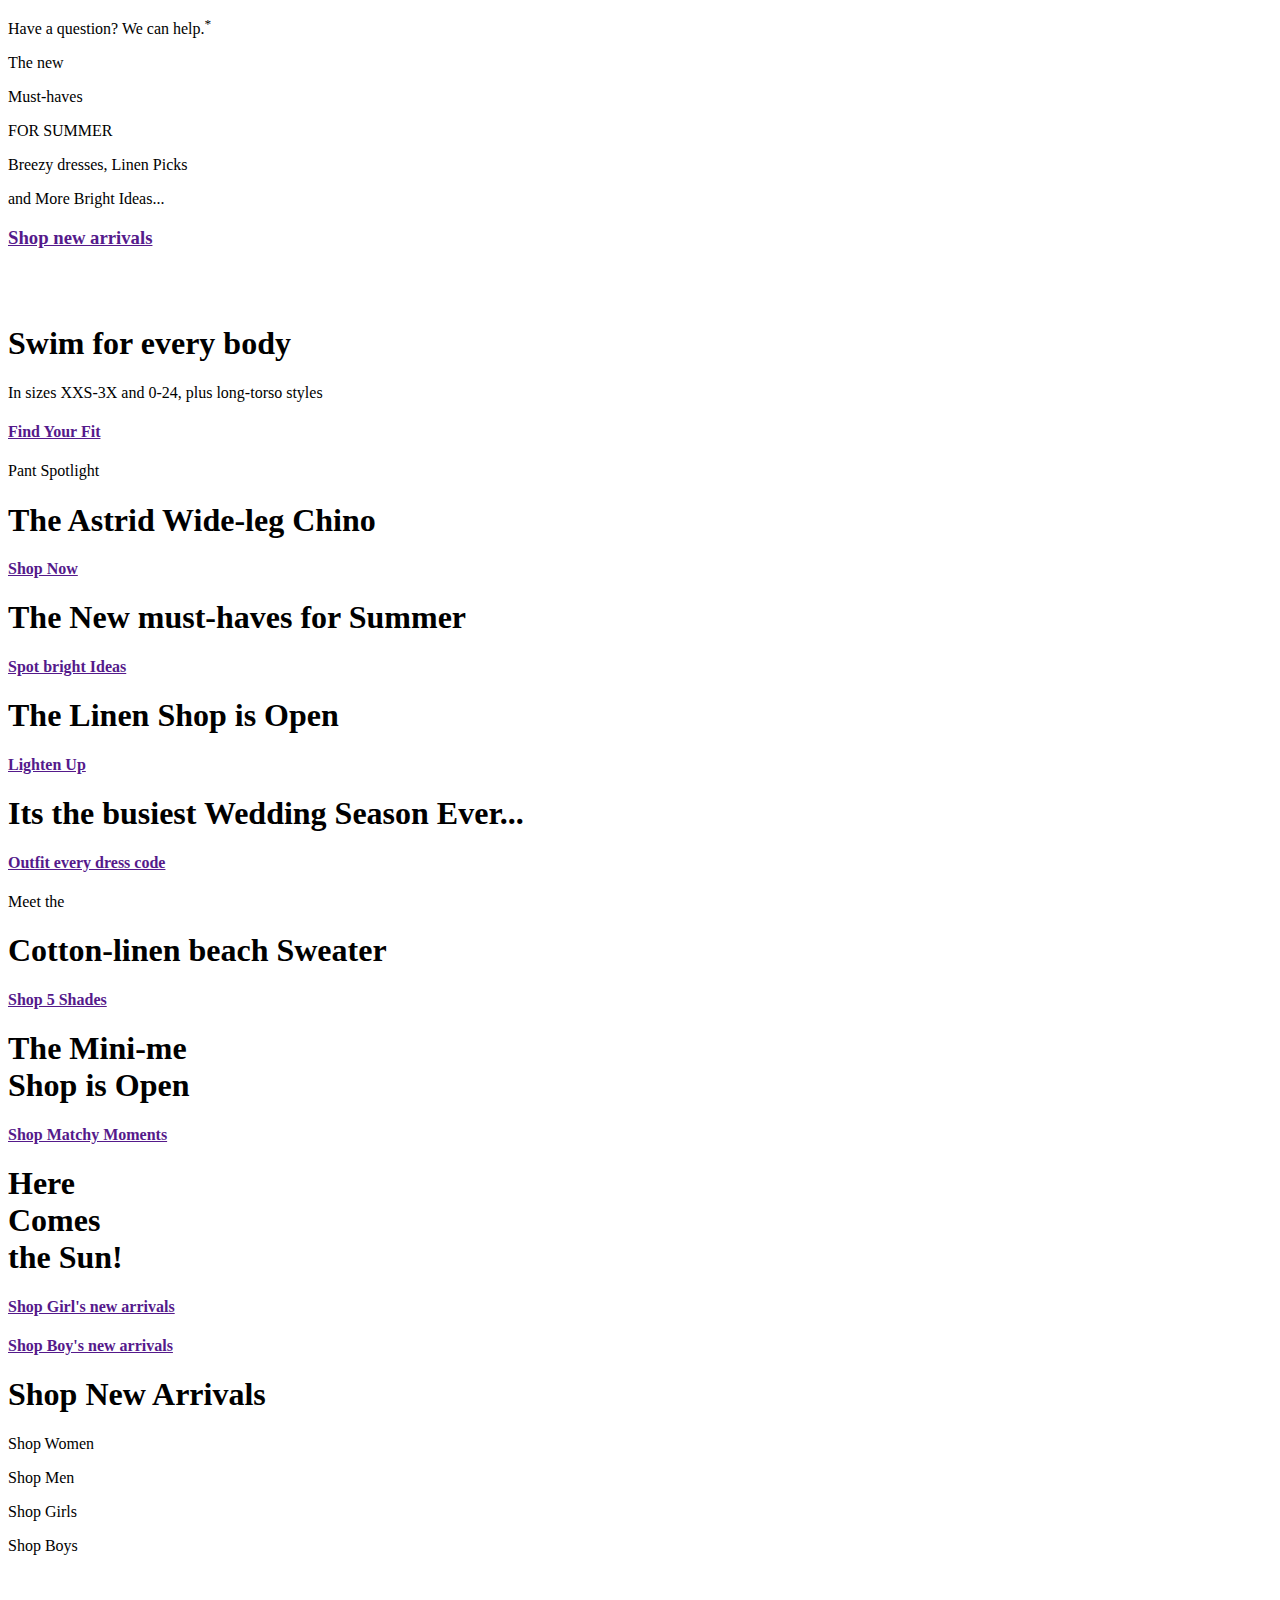
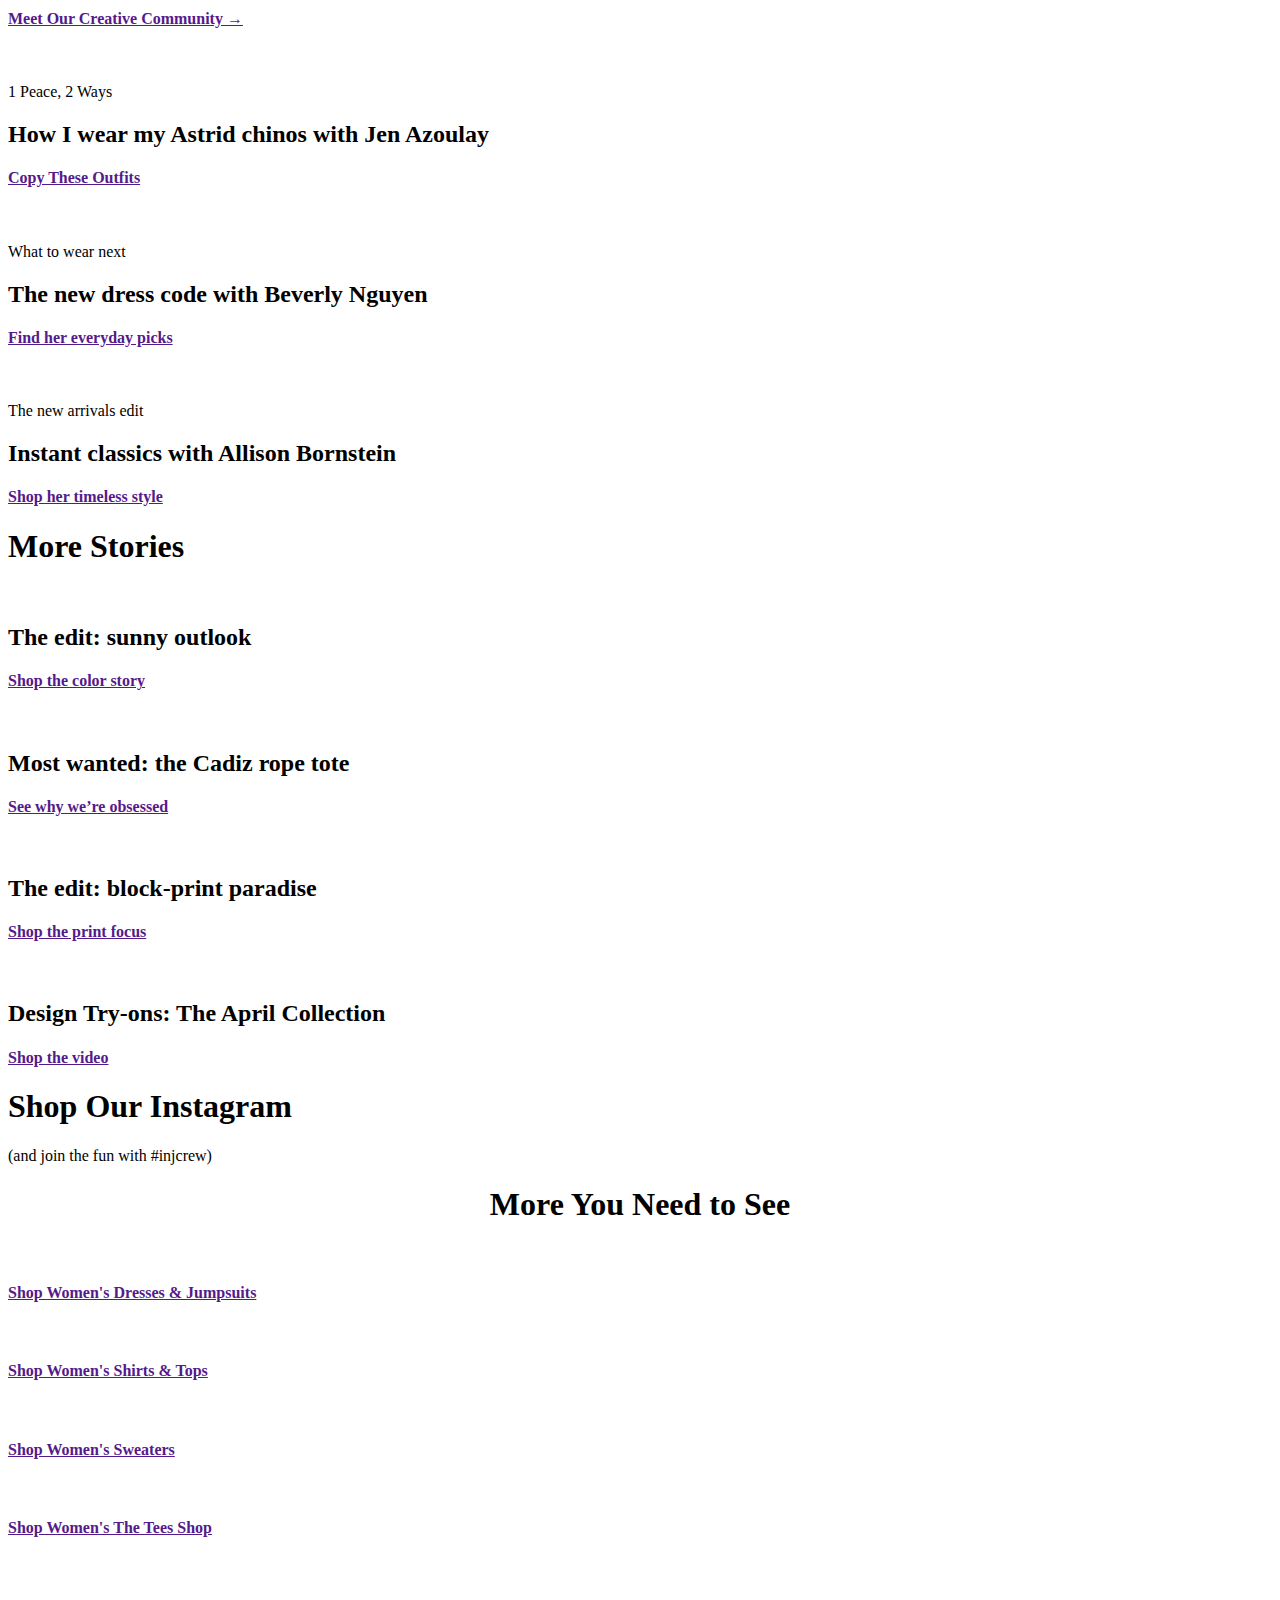
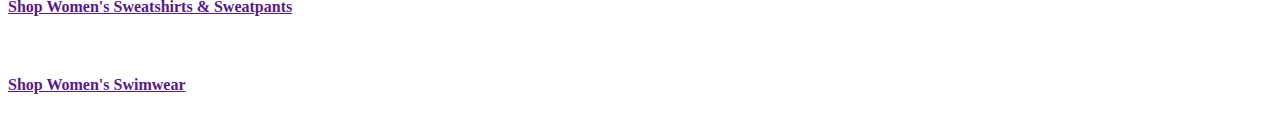
==== index.html @ aef03e2a "Update index.html" ====
<!DOCTYPE html>
<html lang="en">
<head>
    <meta charset="UTF-8">
    <meta http-equiv="X-UA-Compatible" content="IE=edge">
    <meta name="viewport" content="width=device-width, initial-scale=1.0">
    <title>J.Crew</title>
    <link rel="shortcut icon" href="[data-uri]" type="image/x-icon">
    <script
    src="https://kit.fontawesome.com/24c494a6b6.js"
    crossorigin="anonymous">
    </script>
    <link rel="stylesheet" href="./styles/navbar.css">
    <link rel="stylesheet" href="./styles/index.css">
    <link rel="stylesheet" href="./styles/footer.css">

    <link rel="preconnect" href="https://fonts.googleapis.com">
    <link rel="preconnect" href="https://fonts.gstatic.com" crossorigin>
    <link href="https://fonts.googleapis.com/css2?family=Inter:wght@400;500;600;700;800
&family=Merriweather:wght@300&family=Roboto+Flex:opsz,wght@8..144,300&family=Roboto:wght@500&display=swap"
        rel="stylesheet">
    <style>
       
        
        
       
    </style>
</head>
<body>
    <div id="body"></div>
    <div id="landing">
        <div id="haq"><p>Have a question? We can help.<sup>*</sup></p></div>
        <div id="pr1">
            <div id="img1">
                <div>
                    <p class="l">The new</p>
                    <p id="l2">Must-haves</p>
                    <p id="l3">FOR SUMMER</p>
                    <p class="l">Breezy dresses, Linen Picks</p>
                    <p class="l">and More Bright Ideas...</p>
                    <h3><a href="">Shop new arrivals</a></h3>
                </div>
                
            </div>
            <div id="img2">
                <img src="https://www.jcrew.com/brand_creative/2022/202205-May/w_newarrivals/v2/2022may_0426_na_w_img7.jpg" alt="">
                <img src="https://www.jcrew.com/brand_creative/2022/202205-May/w_newarrivals/v2/2022may_0426_na_w_img0.jpg" alt="">
                <img src="https://www.jcrew.com/brand_creative/2022/202205-May/w_newarrivals/v2/2022may_0426_na_w_img1.jpg" alt="">
                <img src="https://www.jcrew.com/brand_creative/2022/202205-May/w_newarrivals/v2/2022may_0426_na_w_img17.jpg" alt="">
                <img src="https://www.jcrew.com/brand_creative/2022/202205-May/w_newarrivals/v2/2022may_0426_na_w_img5.jpg" alt="">
                <img src="https://www.jcrew.com/brand_creative/2022/202205-May/w_newarrivals/v2/2022may_0426_na_w_img6.jpg" alt="">
            </div>
        </div>
        <div id="pr2">
            <img src="Screenshot (2054).png" alt="">
        </div>
        <div id="pr3">
            <div id="land1">
                <h1>Swim for every body </h1>
                <p>In sizes XXS-3X and 0-24, plus long-torso styles</p>
                <h4><a href="">Find Your Fit</a></h4>
            </div>
            <div id="land2">
                <p>Pant Spotlight</p>
                <h1>The Astrid Wide-leg Chino</h1>
                <h4><a href="">Shop Now</a></h4>
            </div>
            <div id="land3">
                <h1>The New must-haves for Summer</h1>
                <h4><a href="">Spot bright Ideas</a></h4>
            </div>
            <div id="land4">
                <h1>The Linen Shop is Open</h1>
                <h4><a href="">Lighten Up</a></h4>
            </div>
            <div id="land5">
                <h1>Its the busiest Wedding Season Ever...</h1>
                <h4><a href="">Outfit every dress code</a></h4>
            </div>
            <div id="land6">
                <p>Meet the</p>
                <h1>Cotton-linen beach Sweater</h1>
                <h4><a href="">Shop 5 Shades</a></h4>
            </div>
            <div id="land7">
                <h1>The Mini-me <br> Shop is Open</h1>
                <h4><a href="">Shop Matchy Moments</a></h4>
            </div>
            <div id="land8">
                <h1>Here <br> Comes <br> the Sun!</h1>
                <h4><a href="">Shop Girl's new arrivals</a></h4>
                <h4><a href="">Shop Boy's new arrivals</a></h4>
            </div>
        </div>
        <div id="pr4">
            <h1>Shop New Arrivals</h1>
            <p id="pr41">Shop Women</p>
            <p id="pr42">Shop Men</p>
            <p id="pr43">Shop Girls</p>
            <p id="pr44">Shop Boys</p>
        </div>
        <div id="pr5">
            <div id="sub1pr5">
                <img src="https://www.jcrew.com/brand_creative/2022/202204-Apr/logo_jcrew_collective_20220315_blk.png?imformat=generic" alt="">
                <h4><a href="">Meet Our Creative Community &#8594</a></h4>
            </div>
            <div id="sub2pr5">
                <div>
                    <img src="https://www.jcrew.com/brand_creative/homepage2022/05-May2/2022may_0503_hp_w_img7.jpg" alt="">
                    <p>1 Peace, 2 Ways</p>
                    <h2>How I wear my Astrid chinos with Jen Azoulay</h2>
                    <h4><a href="">Copy These Outfits</a></h4>
                </div>
                <div>
                    <img src="https://www.jcrew.com/brand_creative/homepage2022/05-May2/2022may_0503_hp_w_img8.jpg" alt="">
                    <p>What to wear next</p>
                    <h2>The new dress code with Beverly Nguyen</h2>
                    <h4><a href="">Find her everyday picks</a></h4>
                </div>
                <div>
                    <img src="https://www.jcrew.com/brand_creative/homepage2022/05-May2/2022may_0503_hp_w_img9.jpg" alt="">
                    <p>The new arrivals edit</p>
                    <h2>Instant classics with Allison Bornstein</h2>
                    <h4><a href="">Shop her timeless style</a></h4>
                </div>
            </div>
            <div id="sub3pr5">
                <h1>More Stories</h1>
                <div>
                    <div>
                        <img src="https://www.jcrew.com/brand_creative/homepage2022/05-May/2022may_0426_hp_w_img11.jpg" alt="">
                        <h2>The edit: sunny outlook</h2>
                        <h4><a href="">Shop the color story</a></h4>
                    </div>
                    <div>
                        <img src="https://www.jcrew.com/brand_creative/homepage2022/05-May/2022may_0426_hp_w_img12.jpg" alt="">
                        <h2>Most wanted: the Cadiz rope tote</h2>
                        <h4><a href="">See why we’re obsessed</a></h4>
                    </div>
                    <div>
                        <img src="https://www.jcrew.com/brand_creative/homepage2022/05-May/2022may_0426_hp_w_img13_new.jpg" alt="">
                        <h2>The edit: block-print paradise</h2>
                        <h4><a href="">Shop the print focus</a></h4>
                    </div>
                    <div>
                        <img src="https://www.jcrew.com/brand_creative/homepage2022/05-May/2022may_0426_hp_w_img14.jpg" alt="">
                        <h2>Design Try-ons: The April Collection</h2>
                        <h4><a href="">Shop the video</a></h4>
                    </div>
                </div>
            </div>
        </div>
        <div id="pr6">
            <h1>Shop Our Instagram</h1>
            <p style="margin-top: 0px;">(and join the fun with #injcrew)</p>
            <div>
                <div id="subpr6">

                    <div id="pr6img1">
                        <div id="spr61" style="text-align: center;display: none;padding-top: 140px;padding-bottom: 20px;">
                            <h4 style=" margin-bottom: 80px;">Shop Now</h4>
                            <p>@jcrew</p>
                            <p>&#9825 416 Likes</p>
                        </div>
                    </div>
                    <div id="pr6img2">
                        <div id="spr62" style="text-align: center;display: none;padding-top: 140px;padding-bottom: 20px;">
                            <h4 style=" margin-bottom: 80px;">Shop Now</h4>
                            <p>@jcrew</p>
                            <p>&#9825 793 Likes</p>
                        </div>
                    </div>
                    <div id="pr6img3">
                        <div id="spr63" style="text-align: center;display: none;padding-top: 140px;padding-bottom: 20px; ">
                            <h4 style=" margin-bottom: 80px;">Shop Now</h4>
                            <p>@jcrew</p>
                            <p>&#9825 1412 Likes</p>
                        </div>
                    </div>
                    <div id="pr6img4">
                        <div id="spr64" style="text-align: center;display: none;padding-top: 140px;padding-bottom: 20px; ">
                            <h4 style=" margin-bottom: 80px;">Shop Now</h4>
                            <p>@jcrew</p>
                            <p>&#9825 1629 Likes</p>
                        </div>
                    </div>
                   
                </div>
            </div>
            
        </div>
        <div id="pr7">
            <div id="sub1pr7" style="text-align: center;">
                <h1>More You Need to See</h1>
            </div>

            <div id="sub2pr7">
                <div>
                    <img src="https://www.jcrew.com/s7-img-facade/BH290_BL8486_m?wid=416" alt="">
                    <h4><a href="">Shop Women's Dresses & Jumpsuits</a></h4>
                </div>
                <div>
                    <img src="https://www.jcrew.com/s7-img-facade/AY671_BK0001?wid=416" alt="">
                    <h4><a href="">Shop Women's Shirts & Tops</a></h4>
                </div>
                <div>
                    <img src="https://www.jcrew.com/s7-img-facade/BG652_SU8788_m?wid=416" alt="">
                    <h4><a href="">Shop Women's Sweaters</a></h4>
                </div>
                <div>
                    <img src="https://www.jcrew.com/s7-img-facade/AW770_OR5787_m?wid=416" alt="">
                    <h4><a href="">Shop Women's The Tees Shop</a></h4>
                </div>
                <div>
                    <img src="https://www.jcrew.com/s7-img-facade/BL371_BL8133_m?wid=416" alt="">
                    <h4><a href="">Shop Women's Sweatshirts & Sweatpants</a></h4>
                </div>
                <div>
                    <img src="https://www.jcrew.com/s7-img-facade/BC108_BL8133_m?wid=416" alt="">
                    <h4><a href="">Shop Women's Swimwear</a></h4>
                </div>
            </div>
            
        </div>
    </div>
    <div id="footer"></div>
</body>
</html>
<script type="module" src="./scripts/nav.js"></script>
<script type="module" src="./scripts/index.js"></script>
<script type="module" src="./scripts/foot.js"></script>
---- styles/footer.css ----
#main>.hr{
    margin-top: 50px;
    width: 100%;
}

.img1 {
    margin-left: 450px;
}

#main2 {
    background-color: #f0f1f2;
    display: flex;
    gap: 80px;
    font-family: 'Inter', sans-serif;
    font-family: 'Roboto', sans-serif;
    line-height: 17px;
    font-size: 15px;
}

.help {
    margin-left: 45px;
    margin-top: 25px;
}

.help>p {
    color: black;
    text-decoration: none;
}

.links{
    margin-top: 25px;
}

.links>p>a,.help>p>a,.about>p>a{
    text-decoration: none;
   color: black;
   font-family: 'Inter', sans-serif;
}

.about{
    margin-top: 25px;
}
.get {
    color: gray;
}

input {
    width: 300px;
    padding: 8px;
}

button {
    width: auto;
    padding: 8px;
    background-color: black;
    color: white;
}

.like {
    margin-top: 40px;
}


.icon {
    background-color: #f0f1f2;

}

.fa {
    margin-top: 35px;
    margin-left: 45px;
    color: black;
    text-decoration: none;
    font-size: 25px;
}

.india {
    display: flex;
    gap: 10px;
    background-color: #f0f1f2;

}

.india>p {
    margin-top: 40px;
    margin-left: 45px;
    color: black;
    font-family: 'Inter', sans-serif;
    text-decoration-line: underline;
    cursor: pointer;
}

.flag {
    width: 23px;
    height: 17px;
    margin-top: 40px;
}

.lastimg {
    margin-left: -23px;
    margin-top: -14px;
    background-color: #f0f1f2;
}

.downbtn{
    border: none;
    height: 35px;
}
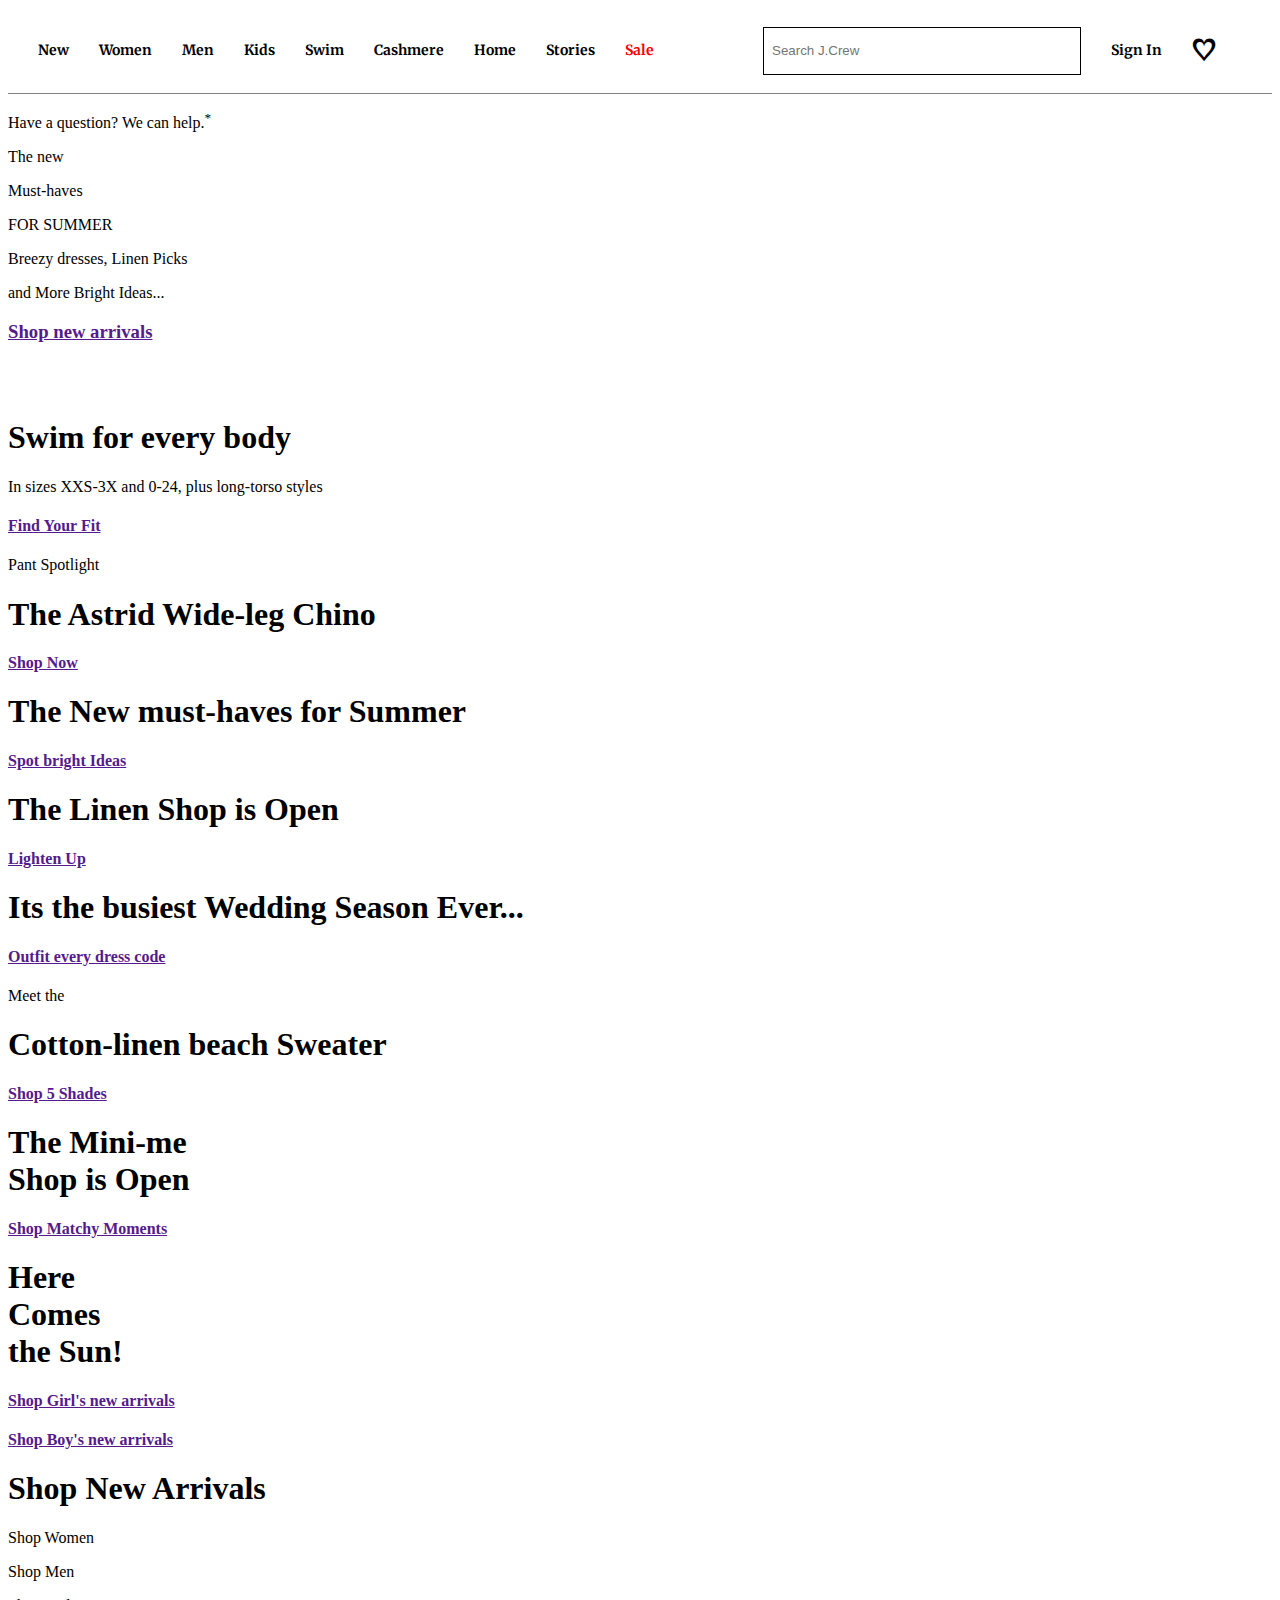
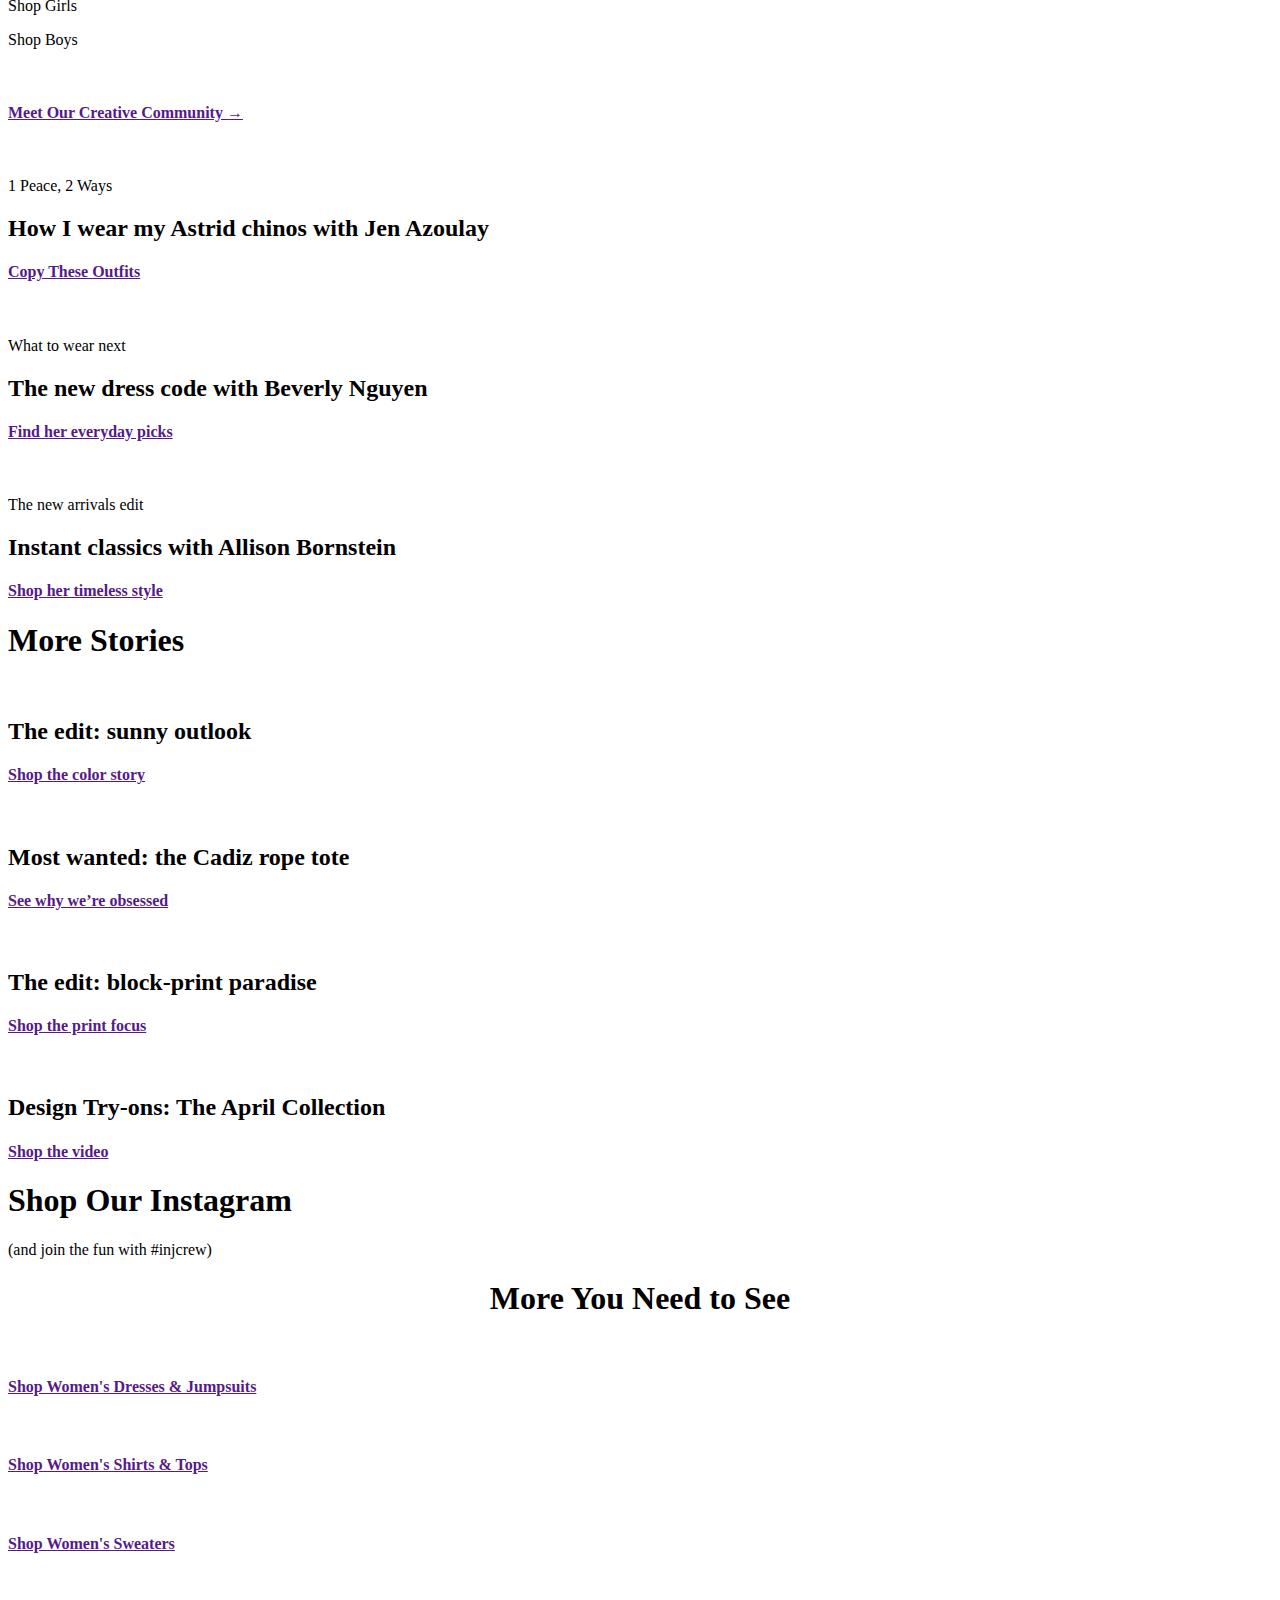
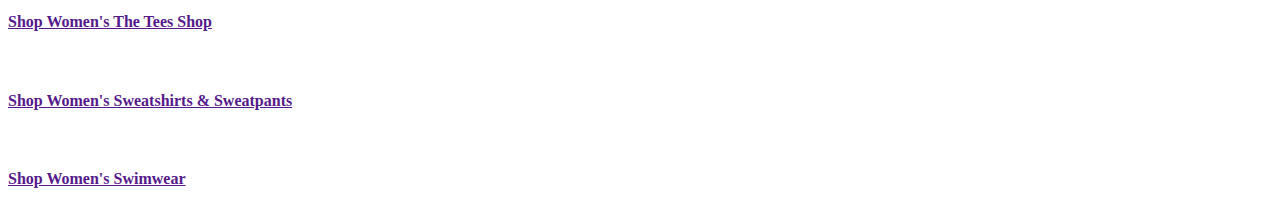
==== commit 77996429: "sign out added" ====
--- a/index.html
+++ b/index.html
@@ -4,7 +4,7 @@
     <meta charset="UTF-8">
     <meta http-equiv="X-UA-Compatible" content="IE=edge">
     <meta name="viewport" content="width=device-width, initial-scale=1.0">
-    <title>J.Crew</title>
+    <title>Home | J.Crew</title>
     <link rel="shortcut icon" href="[data-uri]" type="image/x-icon">
     <script
     src="https://kit.fontawesome.com/24c494a6b6.js"
@@ -228,4 +228,4 @@
 </html>
 <script type="module" src="./scripts/nav.js"></script>
 <script type="module" src="./scripts/index.js"></script>
-<script type="module" src="./scripts/foot.js"></script>
+<script type="module" src="./scripts/foot.js"></script>--- a/styles/navbar.css
+++ b/styles/navbar.css
@@ -0,0 +1,279 @@
+#body{
+    line-height: 15px;
+    font-family: 'Merriweather', serif;
+}
+#body a{
+    text-decoration: none;
+    color: black;
+    
+}
+#body a:hover{
+    text-decoration: underline;
+} 
+#navbar{
+    display: flex;
+    justify-content: space-between;
+    border-bottom: 0.2px solid grey;
+    padding-right: 20px;
+    
+    
+}
+#navbar div{
+    display: flex;
+    
+    align-items: center;
+    
+   
+    
+
+}
+#navsign a:hover{
+    text-decoration: none;
+}
+#nav1 img{
+    height: 80px;
+}
+#nav2 img{
+    height: 30px;
+}
+#nav2 input{
+    height: 30px;
+    border: none;
+    outline: none;
+}
+#nav1{
+    gap: 30px;
+    align-items: baseline;
+    
+    
+}
+#navsearch{
+    border: 1px solid black;
+    /* width: 45%; */
+    margin-left: 45px;
+}
+#nav2{
+    gap: 30px;
+    
+}
+#navsign{
+    gap: 30px;
+    /* padding: 0px 15px; */
+}
+#navsign i{
+    /* color: white; */
+    /* border: 1px solid black; */
+    font-size: larger;
+    padding-bottom: 10px;
+}
+.red{
+    color: red;
+    
+}
+#navbar p{
+    font-size:14px;
+    font-weight: bold;
+    padding: 5px 0px;
+}
+#navbar p:hover{
+    border-bottom: 2px solid black;
+    cursor: pointer;
+
+}
+.red:hover{
+    text-decoration: underline;
+    cursor: pointer;
+    
+}
+#new img{
+    width: 200px;
+}
+#new{
+    display: none;
+    gap: 50px;
+    justify-content: center;
+    position: absolute;
+    background-color: white;
+    width: 100%;
+    font-size: 15px;
+    z-index: 1000;
+    
+}
+#women{
+    display: none;
+    gap: 50px;
+    justify-content: center;
+    position: absolute;
+    background-color: white;
+    width: 100%;
+    font-size: 15px;
+    z-index: 1000;
+}
+#men{
+    display: none;
+    gap: 50px;
+    justify-content: center;
+    position: absolute;
+    background-color: white;
+    width: 100%;
+    font-size: 15px;
+    z-index: 1000;
+}
+#kids{
+    display: none;
+    gap: 50px;
+    justify-content: center;
+    position: absolute;
+    background-color: white;
+    width: 100%;
+    font-size: 15px;
+    z-index: 1000;
+}
+#swim{
+    display: none;
+    gap: 50px;
+    justify-content: center;
+    position: absolute;
+    background-color: white;
+    width: 100%;
+    font-size: 15px;
+    z-index: 1000;
+}
+#cashmere{
+    display: none;
+    /* justify-content: center; */
+    position: absolute;
+    background-color: rgba(255, 255, 255, 0);
+    
+    width: 100%;
+    font-size: 15px;
+    z-index: 1000;
+   
+
+}
+#cashmere1{
+    margin-left: 500px;
+    background-color: white;
+    padding: 0px 20px;
+    font-size: 15px;
+    z-index: 1000;
+}
+#home{
+    display: none;
+    gap: 90px;
+    justify-content: center;
+    position: absolute;
+    background-color: white;
+    width: 100%;
+    font-size: 15px;
+    z-index: 1000;
+}
+#stories{
+    
+    display: none;
+    gap: 50px;
+    justify-content: center;
+    position: absolute;
+    background-color: white;
+    width: 100%;
+    font-size: 15px;
+    z-index: 1000;
+}
+#sale{
+    display: none;
+    gap: 100px;
+    justify-content: center;
+    position: absolute;
+    background-color: white;
+    width: 100%;
+    padding: 10px 0px 45px 0px;
+    font-size: 15px;
+    z-index: 1000;
+}
+#women4{
+    width: 400px;
+}
+#women4>div{
+    display: flex;
+}
+#subwomen1{
+    gap: 13px;
+}
+#subwomen2{
+    gap: 4px;
+}
+#subwomen1 img{
+    height: 255px;
+}
+#subwomen2 img{
+    height: 173px;
+}
+#women4 p{
+    margin-top: 0px;
+    font-weight: bold;
+}
+#new4 p,#new5 p{
+    margin-top: 0px;
+    font-weight: bold;
+}
+#home3{
+    display: flex;
+    gap: 20px;
+}
+#home3 img{
+    height: 250px;
+}
+#home p{
+    margin-top: 0px;
+}
+#stories4{
+    display: flex;
+    gap: 20px;
+}
+#stories4 img{
+    height: 250px;
+}
+#stories4 p{
+    margin-top: 0px;
+}
+#stories1{
+    padding-top: 15px;
+}
+#navlen{
+    /* background-color: rgb(1,97,255); */
+    border-radius: 50%;
+    color: white;
+    font-size: 16px;
+    text-decoration: none;
+    font-weight: bold;
+    padding: 3px;
+}
+.navgray{
+    color: gray;
+}
+#navimg{
+    cursor: pointer;
+}
+#acc{
+    display: none;
+    justify-content: end;
+   
+    position: absolute;
+    background-color: rgba(255, 255, 255, 0);
+    
+    width: 100%;
+    font-size: 15px;
+    z-index: 1000;
+   
+}
+#acc1{
+    margin-right: 100px;
+    background-color: white;
+    padding: 10px 40px;
+    font-size: 15px;
+    z-index: 1000;
+}
+#dlt:hover{
+    cursor: pointer;
+    text-decoration: underline;
+}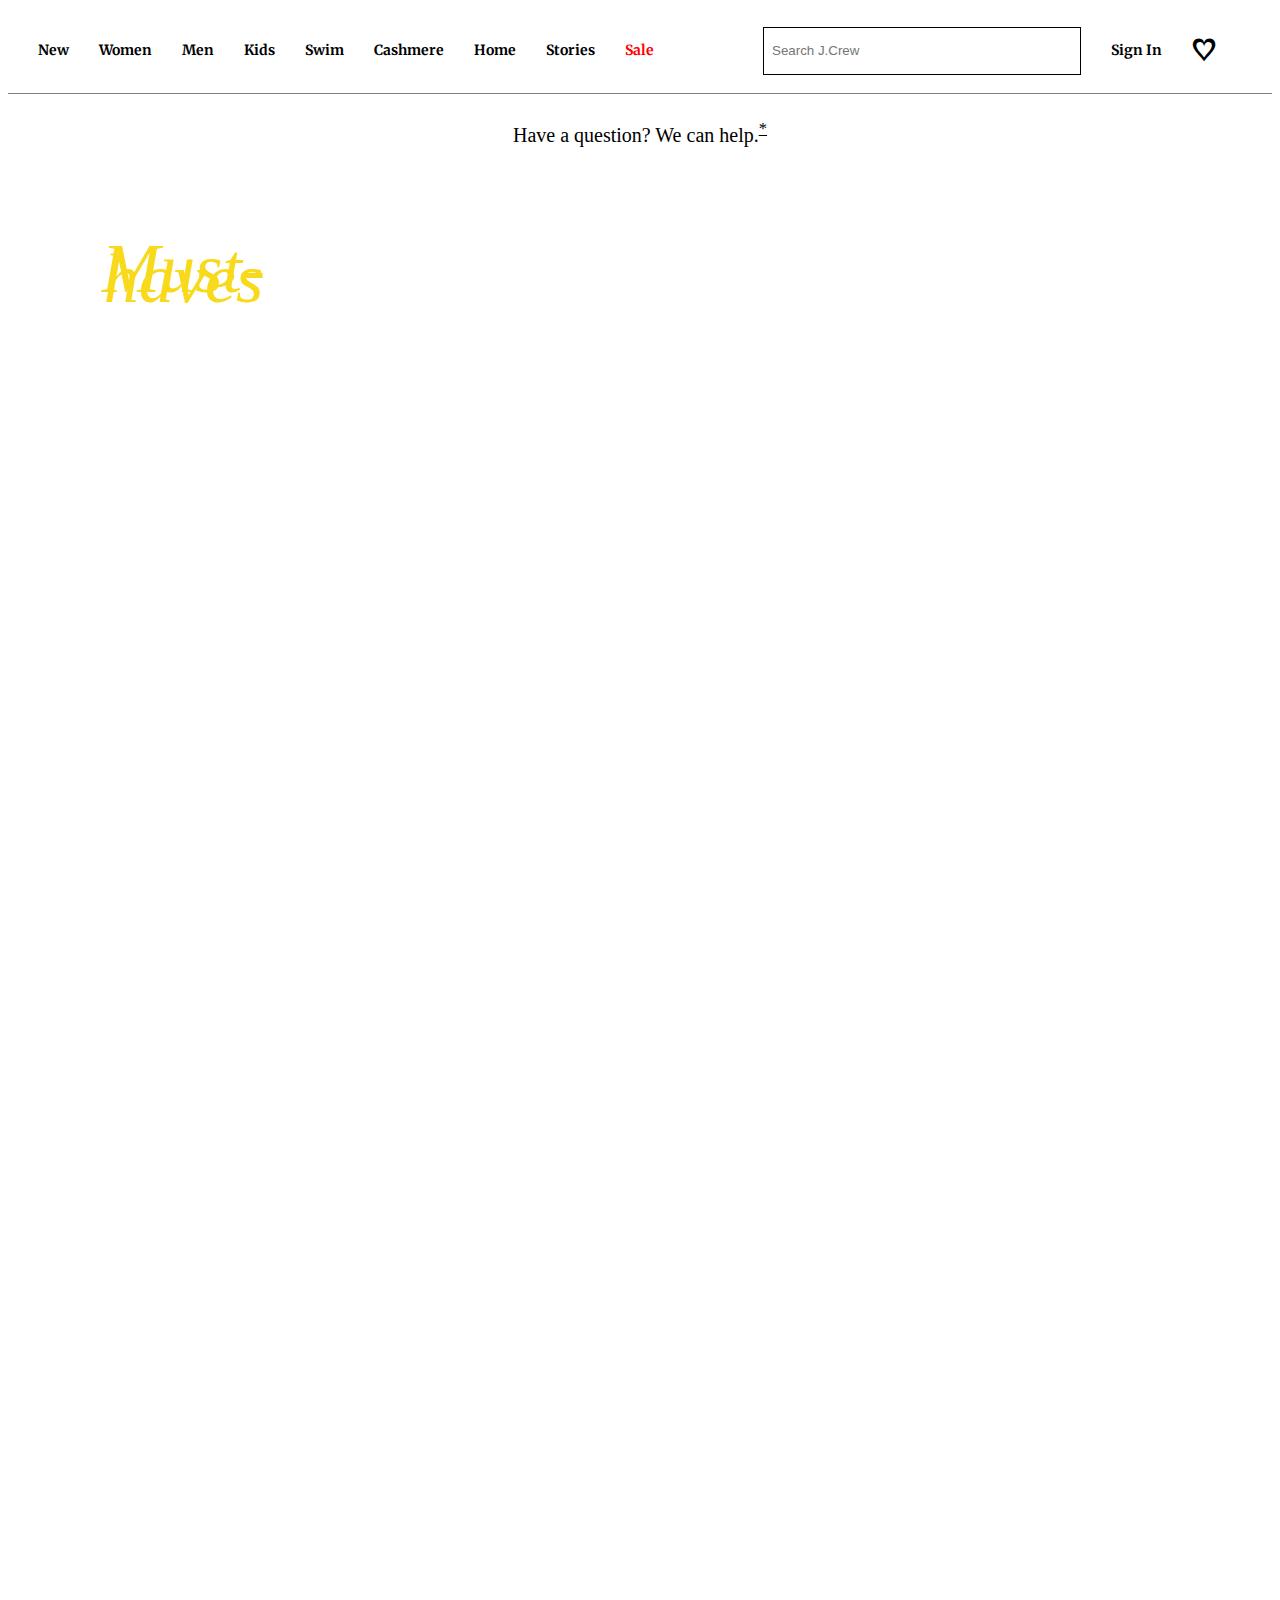
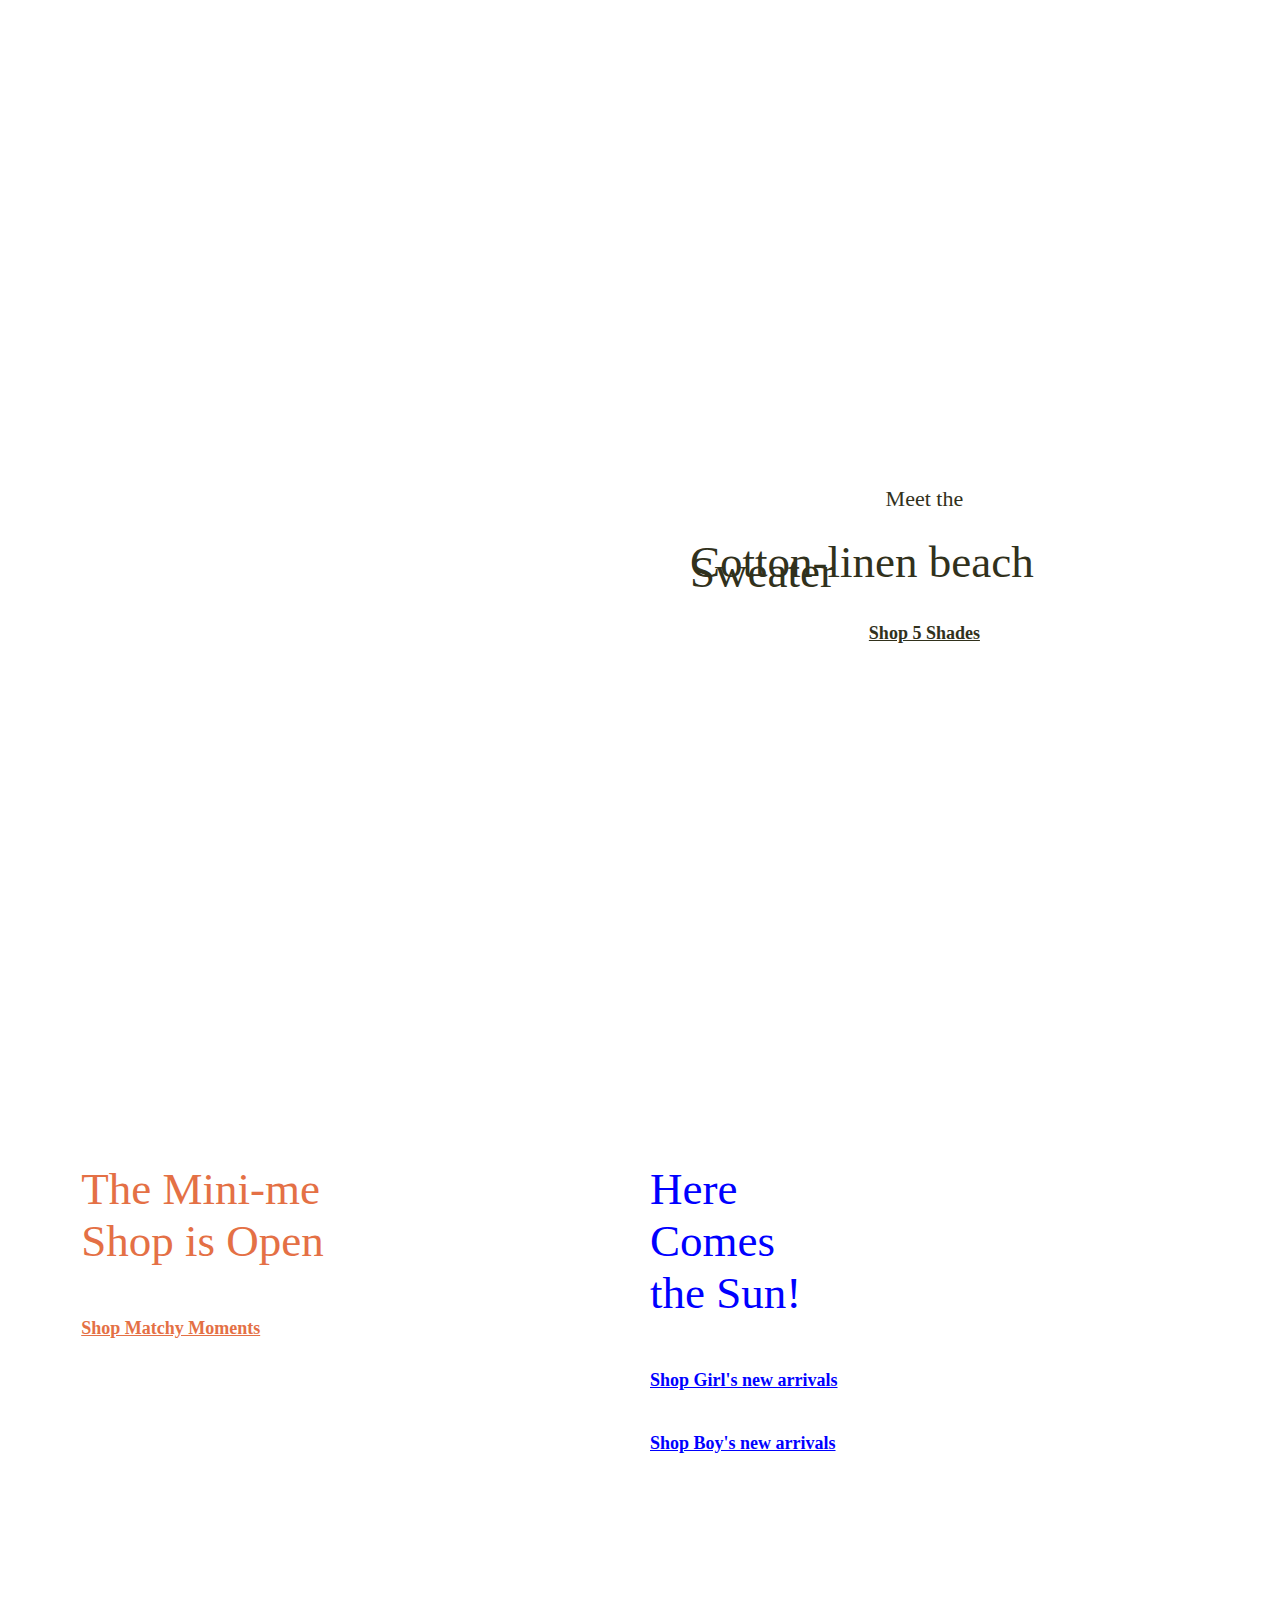
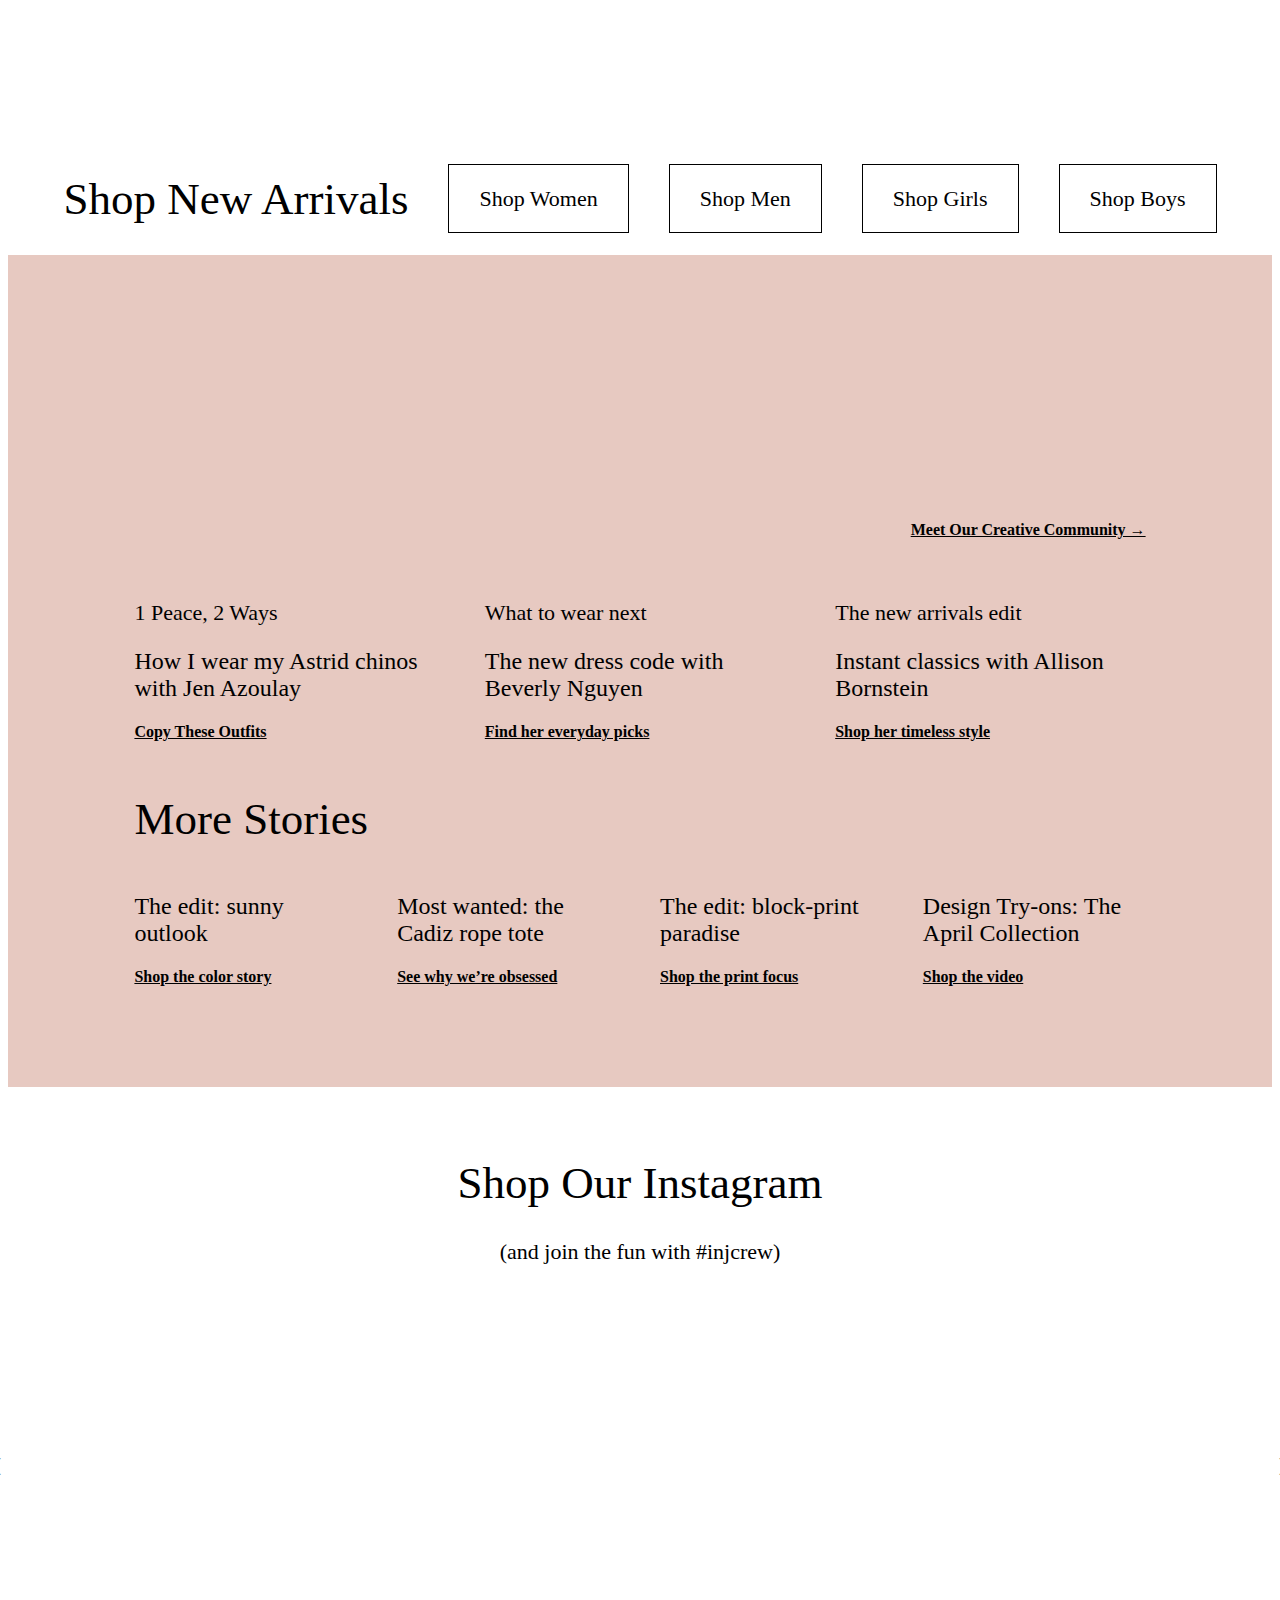
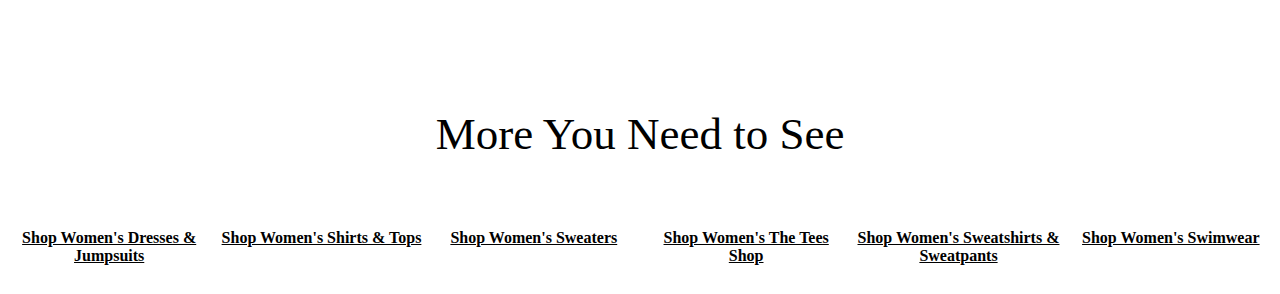
==== commit 9da434de: "Merge pull request #15 from Prakarshprasar/Prak" ====
--- a/index.html
+++ b/index.html
@@ -155,34 +155,40 @@
             <p style="margin-top: 0px;">(and join the fun with #injcrew)</p>
             <div>
                 <div id="subpr6">
+                    <div id="sign1">
+                        <h1>&#171</h1>
+                    </div>
 
                     <div id="pr6img1">
                         <div id="spr61" style="text-align: center;display: none;padding-top: 140px;padding-bottom: 20px;">
                             <h4 style=" margin-bottom: 80px;">Shop Now</h4>
                             <p>@jcrew</p>
-                            <p>&#9825 416 Likes</p>
+                            <p >&#9825 <span id="like1">416 Likes</span></p>
                         </div>
                     </div>
                     <div id="pr6img2">
                         <div id="spr62" style="text-align: center;display: none;padding-top: 140px;padding-bottom: 20px;">
                             <h4 style=" margin-bottom: 80px;">Shop Now</h4>
                             <p>@jcrew</p>
-                            <p>&#9825 793 Likes</p>
+                            <p >&#9825 <span id="like2">793 Likes</span> </p>
                         </div>
                     </div>
                     <div id="pr6img3">
                         <div id="spr63" style="text-align: center;display: none;padding-top: 140px;padding-bottom: 20px; ">
                             <h4 style=" margin-bottom: 80px;">Shop Now</h4>
                             <p>@jcrew</p>
-                            <p>&#9825 1412 Likes</p>
+                            <p>&#9825 <span id="like3">1412 Likes</span> </p>
                         </div>
                     </div>
                     <div id="pr6img4">
                         <div id="spr64" style="text-align: center;display: none;padding-top: 140px;padding-bottom: 20px; ">
                             <h4 style=" margin-bottom: 80px;">Shop Now</h4>
                             <p>@jcrew</p>
-                            <p>&#9825 1629 Likes</p>
-                        </div>
+                            <p >&#9825 <span id="like4">1629 Likes</span> </p>
+                        </div>
+                    </div>
+                    <div id="sign2">
+                        <h1>&#187</h1>
                     </div>
                    
                 </div>
@@ -228,4 +234,4 @@
 </html>
 <script type="module" src="./scripts/nav.js"></script>
 <script type="module" src="./scripts/index.js"></script>
-<script type="module" src="./scripts/foot.js"></script>+<script type="module" src="./scripts/foot.js"></script>
--- a/styles/index.css
+++ b/styles/index.css
@@ -0,0 +1,414 @@
+#img1{
+    background-image: url("https://www.jcrew.com/s7-img-facade/BI573_PT1349_d3?fmt=jpeg&qlt=90,0&resMode=sharp&op_usm=.1,0,0,0&crop=0,0,0,0&wid=600&hei=600");
+    background-repeat: no-repeat;
+    background-size: cover;
+    width: 50%;
+    display: flex;
+    flex-direction: column;
+    justify-content: center;
+}
+#img1>div{
+    text-align: center;
+    width: 50%;
+    padding: 20px;
+    line-height: 10px;
+}
+#pr1{
+    display: flex;
+}
+#img2{
+    width: 50%;
+    display: grid;
+    grid-template-columns: repeat(3,1fr);
+    gap: 5px;
+    padding: 0px 5px;
+}
+#img2>img{
+    width: 223px;
+}
+#l2{
+    font-style: italic;
+    font-size: 70px;
+    color: rgb(248,217,28);
+    margin-top: 40px
+
+}
+#l3{
+    
+    font-size: 50px;
+    color: white;
+    margin-top: 0px;
+}
+.l{
+    color: white;
+    font-size: 22px;
+    font-weight: 500;
+    margin-bottom: 0px;
+
+}
+#img1 a{
+    font-size: large;
+    color: white;
+}
+#img1 h3{
+    margin-top: 50px;
+}
+#haq{
+    text-align: center;
+    font-weight: lighter;
+    font-size: 20px;
+    padding: 5px;
+}
+#haq sup{
+    text-decoration: underline;
+}
+#pr2{
+    text-align: center;
+    padding: 10px 5px;
+    margin-top: 20px;
+}
+
+#pr3 a{
+    color: white;
+    font-size: 18px;
+}
+#pr3 h1{
+    font-size: 50px;
+    font-weight: lighter;
+}
+#land1{
+    background-image: url("https://www.jcrew.com/brand_creative/2022/202205-May/flyout/2022may_0506_flyouts_w_img1.jpg");
+    background-repeat: no-repeat;
+    background-size: cover;
+    height: 600px;
+    color: white;
+    display: flex;
+    flex-direction: column;
+    justify-content: end;
+    align-items: center;
+    padding: 50px;
+}
+#pr3{
+    width: 90%;
+    margin: auto;
+    display: grid;
+    grid-template-columns: repeat(2,1fr);
+}
+#land2{
+    background-image: url("https://www.jcrew.com/brand_creative/2022/202205-May/flyout/2022may_0506_flyouts_w_img4.jpg");
+    background-repeat: no-repeat;
+    background-size: cover;
+    height: 600px;
+    color: white;
+    display: flex;
+    flex-direction: column;
+    justify-content: center;
+    align-items: center;
+    padding: 50px;
+    
+
+}
+#land2 p{
+    
+    font-style: italic;
+    
+}
+#land3{
+    background-image: url("https://www.jcrew.com/brand_creative/2022/202205-May/flyout/2022may_0506_flyouts_w_img2.jpg");
+    background-repeat: no-repeat;
+    background-size: cover;
+    height: 600px;
+    text-align: center;
+    color: white;
+    display: flex;
+    flex-direction: column;
+    justify-content: end;
+    align-items: center;
+    padding: 50px;
+}
+#land4{
+    background-image: url("https://www.jcrew.com/brand_creative/2022/202205-May/linen-shop/2022may_0426_linen_w_img4.jpg");
+    background-repeat: no-repeat;
+    background-size: cover;
+    height: 600px;
+    color: white;
+    display: flex;
+    flex-direction: column;
+    justify-content: center;
+    align-items: center;
+    padding: 50px;
+}
+#land5{
+    background-image: url("https://www.jcrew.com/brand_creative/2022/202205-May/flyout/2022may_0426_flyouts_new_img1.jpg");
+    background-repeat: no-repeat;
+    background-size: cover;
+    height: 600px;
+    color: white;
+    display: flex;
+    flex-direction: column;
+    justify-content: center;
+    align-items: center;
+    padding: 50px;
+    text-align: center;
+}
+#land6{
+    background-image: url("https://www.jcrew.com/s7-img-facade/BH469_SU9273_m?fmt=jpeg&qlt=90,0&resMode=sharp&op_usm=.1,0,0,0&crop=0,0,0,0&wid=540&hei=540");
+    background-repeat: no-repeat;
+    background-size: cover;
+    height: 600px;
+    color:rgb(49, 49, 28);
+    display: flex;
+    flex-direction: column;
+    justify-content: baseline;
+    align-items: center;
+    padding: 50px;
+    line-height: 10px;
+}
+#land6 a{
+    color:rgb(49, 49, 28) ;
+}
+#land7{
+    background-image: url("https://www.jcrew.com/brand_creative/2022/202205-May/cc-mini-me/2022may_0426_cc_mommyandme_img3.jpg");
+    background-repeat: no-repeat;
+    background-size: cover;
+    height: 600px;
+    color: white;
+    display: flex;
+    flex-direction: column;
+    /* justify-content: end; */
+    /* align-items: center; */
+    padding: 10px;
+    color: rgb(228, 112, 69);
+}
+#land7 a{
+    color: rgb(228, 112, 69);
+}
+#land8{
+    background-image: url("https://www.jcrew.com/brand_creative/2022/202205-May/cc_newarrivals/2022may_0426_na_b_img7.jpg");
+    background-repeat: no-repeat;
+    background-size: cover;
+    height: 600px;
+    color: blue;
+    display: flex;
+    flex-direction: column;
+    /* justify-content: end; */
+    /* align-items: center; */
+    padding: 10px;
+    
+}
+#land8 a{
+    color: blue;
+    
+}
+#pr4{
+    display: flex;
+    gap: 40px;
+    justify-content: center;
+}
+#pr4>p{
+    display: flex;
+    align-items: center;
+    border: 1px solid black;
+    padding: 0px 30px;
+    font-size: 20px;
+}
+#sub1pr5{
+    margin: auto;
+    width: 80%;
+    display: flex;
+    justify-content: end;
+    align-items: baseline;
+    gap: 190px;
+
+}
+#sub2pr5{
+    width: 80%;
+    margin: auto;
+    display: grid;
+    grid-template-columns: repeat(3,1fr);
+    justify-content: center;
+    gap: 40px;
+
+}
+#sub2pr5 img{
+
+    width: 100%;
+
+}
+
+#pr5{
+    background-color: rgb(231,201,193);
+    padding: 80px 0px;
+}
+#sub1pr5 img{
+    
+   color: yellow;
+    height: 200px;
+}
+
+#sub3pr5>div{
+    margin-top: -20px;
+    display: grid;
+    grid-template-columns: repeat(4,1fr);
+    gap: 40px;
+    justify-content: center;
+}
+#sub3pr5{
+    width: 80%;
+    margin: auto;
+}
+#sub3pr5 img{
+    width: 100%;
+}
+#pr6{
+    display: flex;
+    flex-direction: column;
+   
+    align-items: center;
+   
+    padding: 40px 0px;
+}
+#pr6>div{
+   
+    display: flex;
+   
+    align-items: center;
+   
+    
+}
+#subpr6{
+    
+    gap: 15px;
+    display: flex;
+    /* grid-template-columns: repeat(4,1fr); */
+    
+
+    
+    
+}
+#subpr6 div{
+    border-radius: 10px;
+}
+
+#pr6img1{
+    background-image: url("https://www.jcrew.com/s7-img-facade/BA400_OR5362_m?fmt=jpeg&qlt=90,0&resMode=sharp&op_usm=.1,0,0,0&crop=0,0,0,0&wid=540&hei=540");
+    background-repeat: no-repeat;
+    background-size: cover;
+    height: 350px;
+    width: 300px;
+}
+#pr6img2{
+    background-image: url("https://www.jcrew.com/s7-img-facade/BI759_OR5362_m?fmt=jpeg&qlt=90,0&resMode=sharp&op_usm=.1,0,0,0&crop=0,0,0,0&wid=540&hei=540");
+    background-repeat: no-repeat;
+    background-size: cover;
+    height: 350px; 
+     width: 300px;
+}
+#pr6img3{
+    background-image: url("https://www.jcrew.com/s7-img-facade/BI409_YD1226_m?fmt=jpeg&qlt=90,0&resMode=sharp&op_usm=.1,0,0,0&crop=0,0,0,0&wid=540&hei=540");
+    background-repeat: no-repeat;
+    background-size: cover;
+    height: 350px; 
+    width: 300px; 
+}
+#pr6img4{
+    background-image: url("https://www.jcrew.com/brand_creative/2022/202205-May/flyout/2022may_0426_flyouts_cc_img0.jpg");
+    background-repeat: no-repeat;
+    background-size: cover;
+    height: 350px; 
+    width: 300px;
+    
+
+}
+#spr61,#spr62,#spr63,#spr64{
+    height: 100%;
+    background-color: rgba(255, 255, 255, 0.753);
+}
+#pr6img1:hover{
+    cursor: pointer;
+}
+#pr6img2:hover{
+    cursor: pointer;
+}
+#pr6img3:hover{
+    cursor: pointer;
+}
+#pr6img4:hover{
+    cursor: pointer;
+}
+#sub2pr7{
+    display: grid;
+    grid-template-columns: repeat(6,1fr);
+    gap: 10px;
+}
+#sub2pr7>div{
+    text-align: center;
+}
+#sub2pr7 img{
+    width: 100%;
+}
+#landing h1{
+   font-weight: lighter;
+   font-size: 45px;
+}
+#landing h2{
+    font-weight: lighter;
+    
+}
+#pr2 p,#pr3 p,#pr4 p,#pr5 p,#pr6 p,#pr7 p{
+    font-size: 22px;
+}
+#pr4 a,#pr5 a,#pr6 a,#pr7 a{
+    color: black;
+}
+
+#pr41:hover,#pr42:hover,#pr43:hover,#pr44:hover{
+
+    cursor: pointer;
+    background-color: gray;
+    color: white;
+}
+#pr41,#pr42,#pr43,#pr44{
+    padding: 0px;
+}
+#sign1, #sign2{
+    
+    
+    
+    color: gray;
+    cursor: pointer;
+    display: flex;
+    justify-content: center;
+    align-items: center;
+}
+#sign1{
+    /* padding-right: 5px; */
+    
+   
+    /* border-right: 2px solid gray; */
+    
+    padding-left: 5px;
+    
+    /* border-left: 2px solid gray; */
+}
+#sign2{
+    padding-right: 5px;
+    
+   
+    /* border-right: 2px solid gray; */
+
+    /* padding-left: 5px; */
+    
+    /* border-left: 2px solid gray; */
+}
+#sign1:hover{
+    border-left: 2px solid orangered;
+    color: orange;
+    /* border-right: 2px solid orange; */
+}
+#sign2:hover{
+    
+    border-right: 2px solid orangered;
+    color: orange;
+    /* border-left: 2px solid orange; */
+}